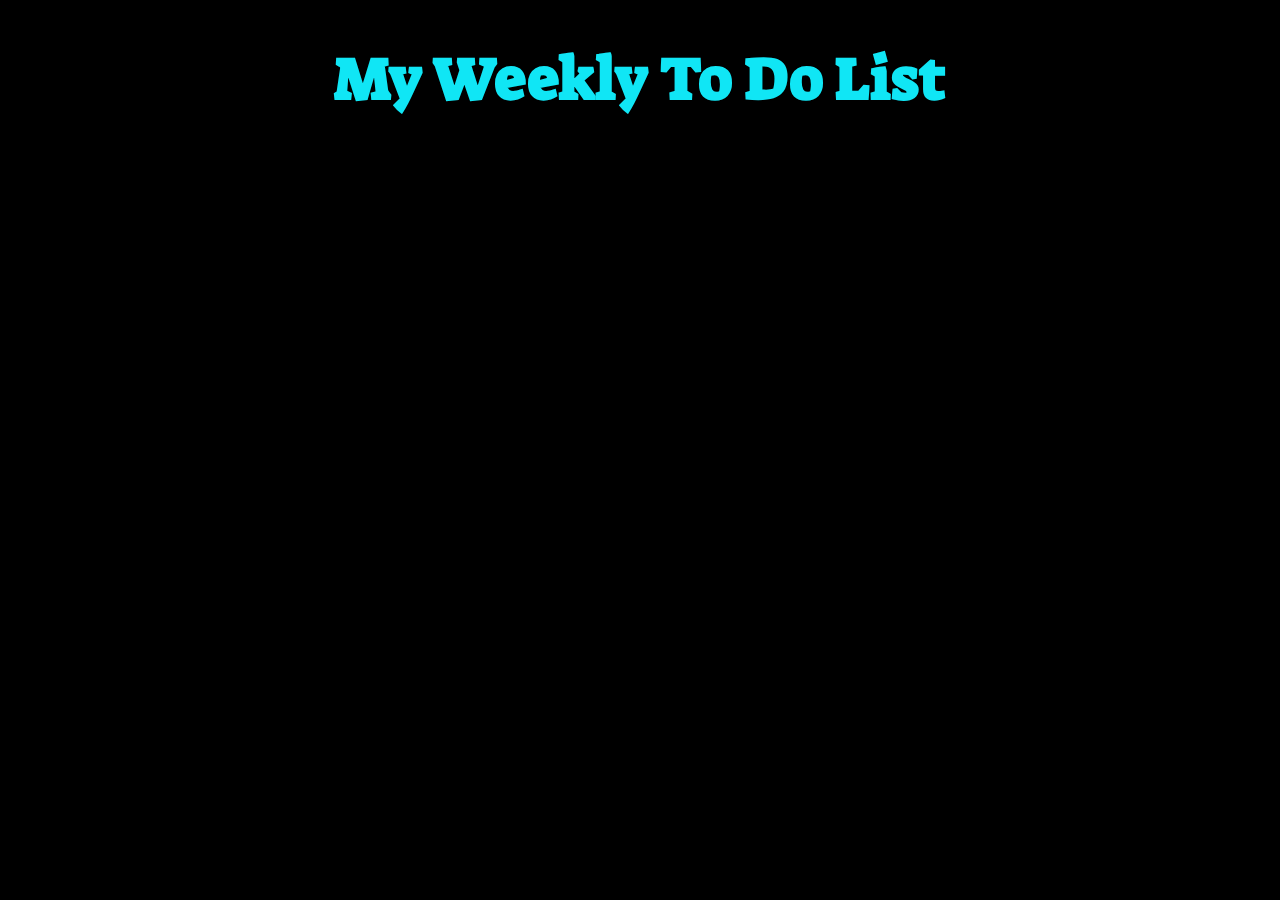
==== index.html @ fae9f492 "added css file and background color" ====
<!DOCTYPE html>
<html>
    <head>
        <meta charset="UTF-8">
        <link href="https://fonts.googleapis.com/css2?family=Suez+One&display=swap" rel="stylesheet">
        <link rel="stylesheet" href="main.css">
    </head>
    <title>To Do List</title>
    <body>
       <h1>My Weekly To Do List</h1>
    </body>
</html>
---- main.css ----
body{
  background-color: black;
}
h1{
    color: rgb(16, 230, 245);
    font-family: 'Suez One', serif;
    font-size: 60px;
    text-align: center;
}
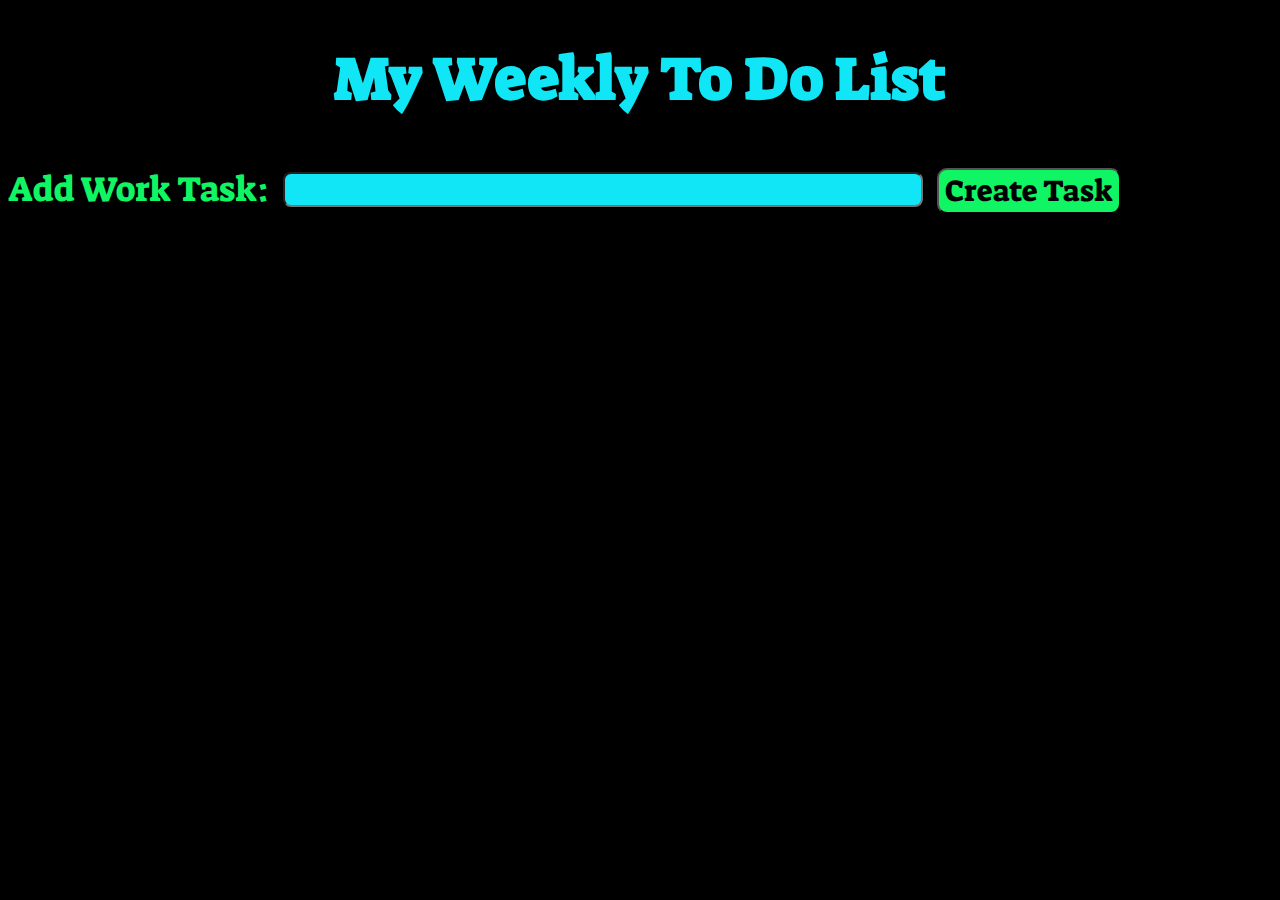
==== commit 5117d38c: "added work to do input and buttton" ====
--- a/index.html
+++ b/index.html
@@ -8,5 +8,11 @@
     <title>To Do List</title>
     <body>
        <h1>My Weekly To Do List</h1>
+      
+           <label id="Add-task-input">Add Work Task:</label>
+           <input id="work-input"></input>
+           <button id='work-button'>Create Task</button>
+           
+       </div>
     </body>
 </html>--- a/main.css
+++ b/main.css
@@ -6,4 +6,31 @@
     font-family: 'Suez One', serif;
     font-size: 60px;
     text-align: center;
-}+}
+
+#Add-task-input{
+    color:rgb(16, 245, 100);
+    font-family: 'Suez One', serif;
+    font-size: 35px;
+    padding-right: 10px;
+}
+
+#work-input{
+    font-size: 20px;
+    font-family: 'Suez One', serif;
+    background-color:rgb(16, 230, 245);
+    width: 50%;
+    height:20px;
+    padding-top: 10px;
+   border-radius:8px;
+}
+
+#work-button{
+    background-color:rgb(16, 245, 100);
+    font-family: 'Suez One', serif;
+    font-size: 30px;
+    border-radius: 10px;
+    margin: 10px
+    
+}
+
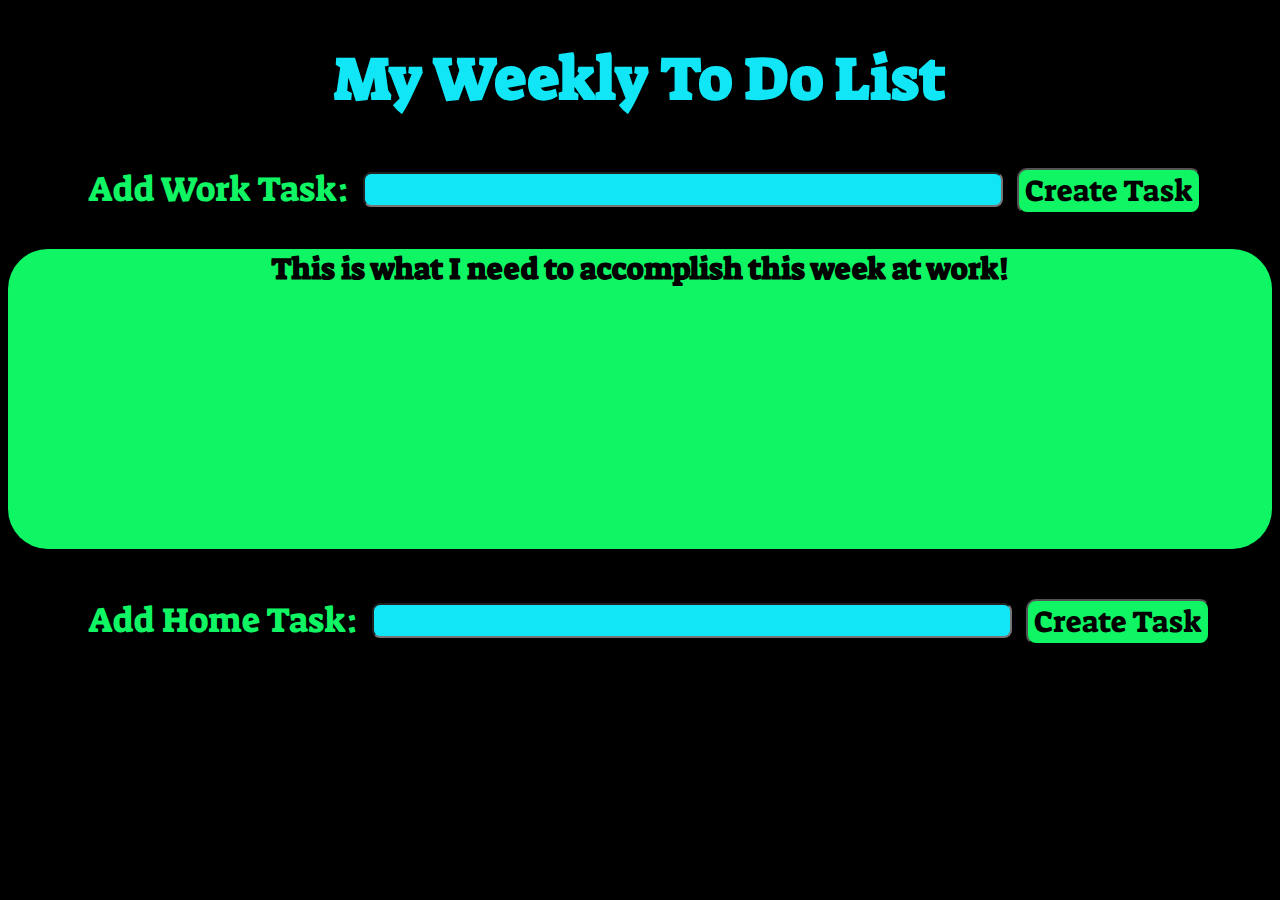
==== commit ec5e6485: "added home input" ====
--- a/index.html
+++ b/index.html
@@ -8,11 +8,21 @@
     <title>To Do List</title>
     <body>
        <h1>My Weekly To Do List</h1>
-      
+       <div>
            <label id="Add-task-input">Add Work Task:</label>
            <input id="work-input"></input>
            <button id='work-button'>Create Task</button>
-           
-       </div>
+        </div>
+        <div class='card'>
+            <h2 id="work-list-title">This is what I need to accomplish this week at work!</h2>
+            <ol>
+
+            </ol>
+        </div>
+        <div id="home-task-div">
+            <label id="Add-task-input">Add Home Task:</label>
+            <input id="work-input"></input>
+            <button id='work-button'>Create Task</button>
+         </div>
     </body>
 </html>--- a/main.css
+++ b/main.css
@@ -13,6 +13,7 @@
     font-family: 'Suez One', serif;
     font-size: 35px;
     padding-right: 10px;
+    margin-left: 80px;
 }
 
 #work-input{
@@ -31,6 +32,22 @@
     font-size: 30px;
     border-radius: 10px;
     margin: 10px
-    
 }
 
+.card{
+    background-color: rgb(16, 245, 100);
+    height: 300px;
+    width: 100%;
+    border-radius: 40px;
+}
+
+#work-list-title{
+    font-family: 'Suez One', serif;
+    font-size: 30px;
+    text-align: center;
+}
+
+#home-task-div{
+    margin-top: 40px;
+}
+
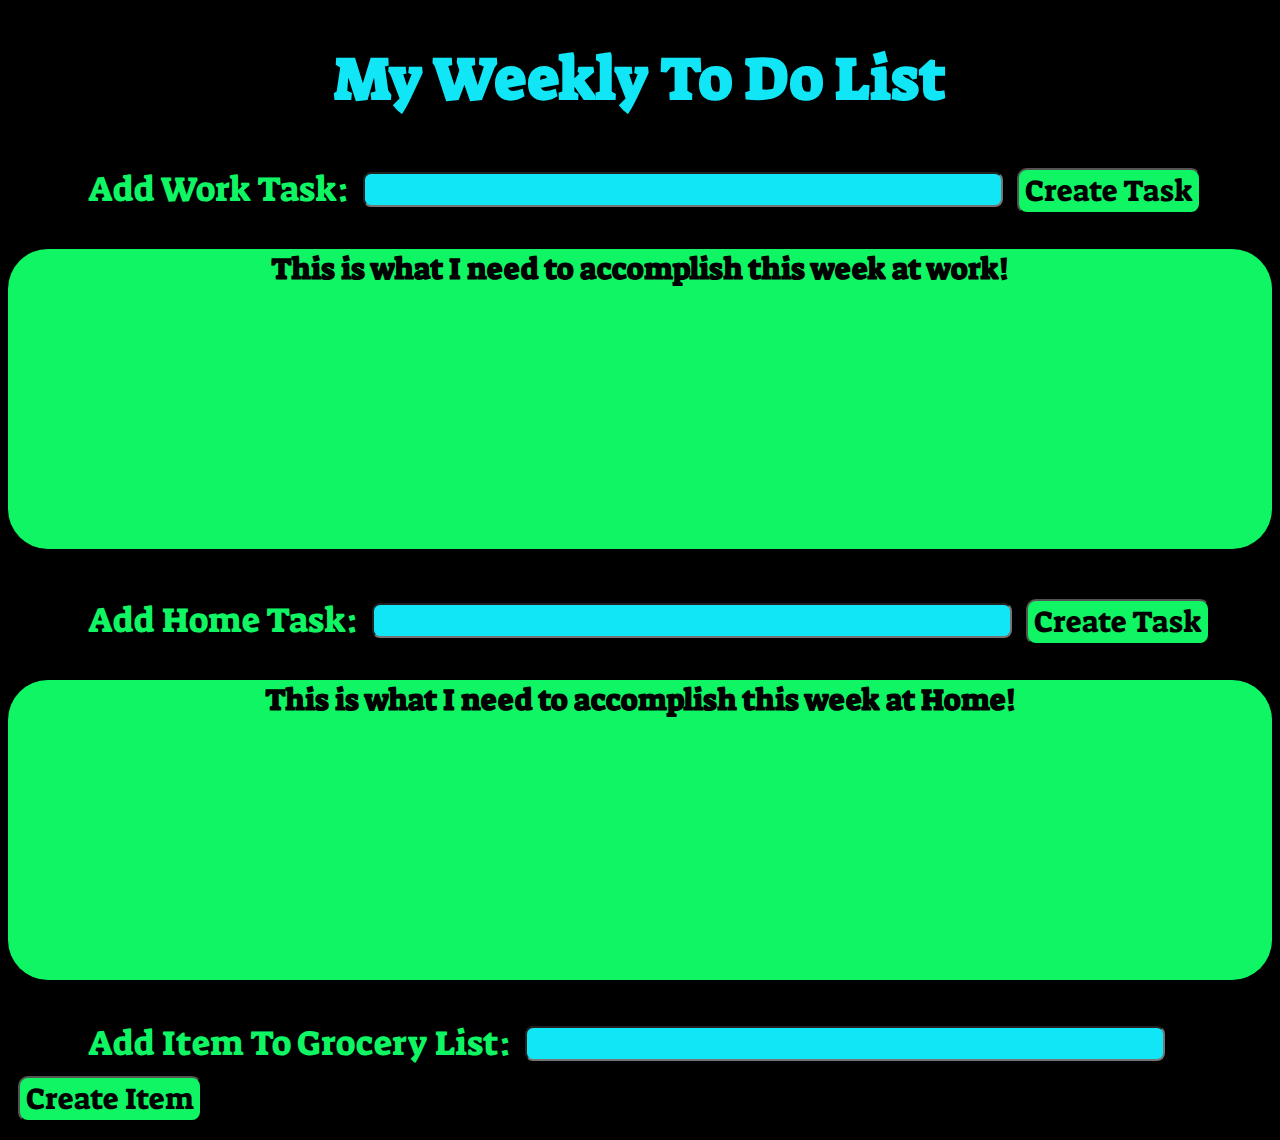
==== commit fd447004: "added grocery list input and card" ====
--- a/index.html
+++ b/index.html
@@ -9,7 +9,7 @@
     <body>
        <h1>My Weekly To Do List</h1>
        <div>
-           <label id="Add-task-input">Add Work Task:</label>
+           <label class="Add-task-input">Add Work Task:</label>
            <input id="work-input"></input>
            <button id='work-button'>Create Task</button>
         </div>
@@ -20,9 +20,20 @@
             </ol>
         </div>
         <div id="home-task-div">
-            <label id="Add-task-input">Add Home Task:</label>
+            <label class="Add-task-input">Add Home Task:</label>
             <input id="work-input"></input>
             <button id='work-button'>Create Task</button>
          </div>
+         <div class='card'>
+            <h2 id="work-list-title">This is what I need to accomplish this week at Home!</h2>
+            <ol>
+
+            </ol>
+        </div>
+        <div id='grocery-list-div'>
+            <label class="Add-task-input">Add Item To Grocery List:</label>
+            <input id="work-input"></input>
+            <button id='work-button'>Create Item</button>
+         </div>
     </body>
 </html>--- a/main.css
+++ b/main.css
@@ -8,7 +8,7 @@
     text-align: center;
 }
 
-#Add-task-input{
+.Add-task-input{
     color:rgb(16, 245, 100);
     font-family: 'Suez One', serif;
     font-size: 35px;
@@ -47,7 +47,9 @@
     text-align: center;
 }
 
-#home-task-div{
+#home-task-div, 
+#grocery-list-div{
     margin-top: 40px;
 }
 
+
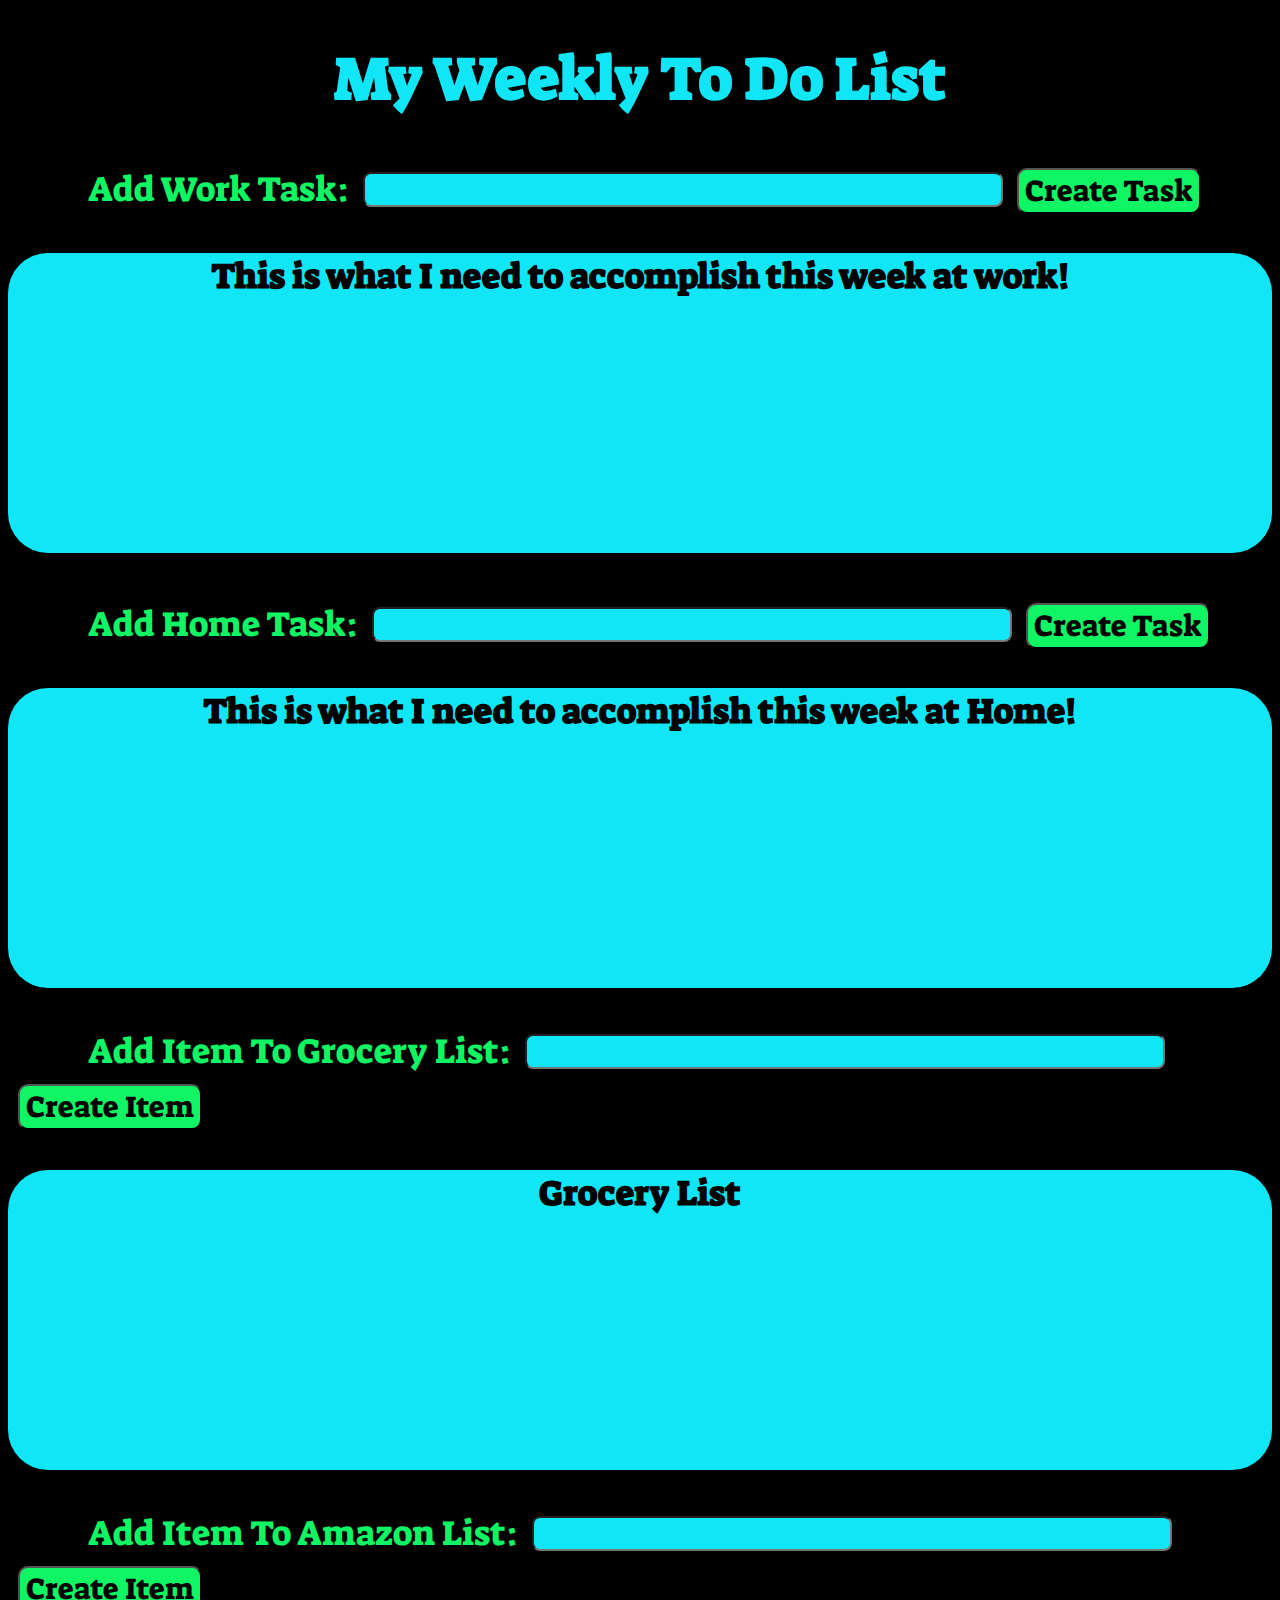
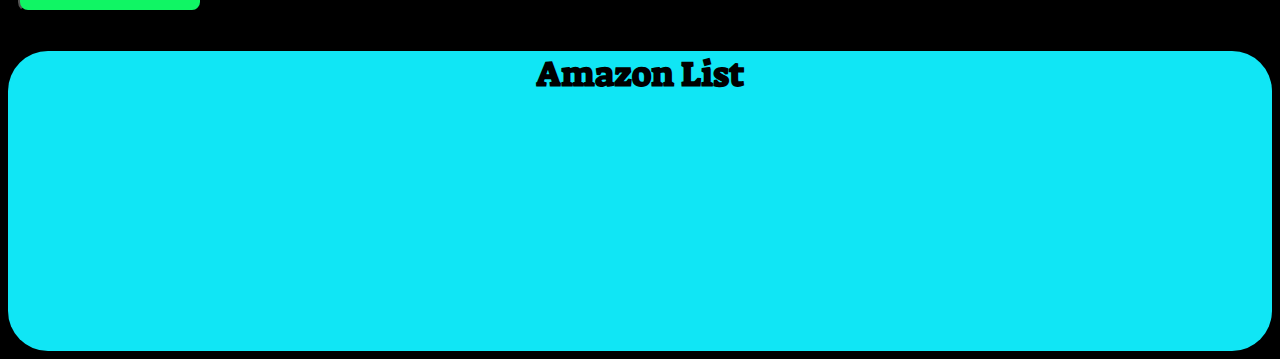
==== commit 56a648dc: "added amazon input and card" ====
--- a/index.html
+++ b/index.html
@@ -14,7 +14,7 @@
            <button id='work-button'>Create Task</button>
         </div>
         <div class='card'>
-            <h2 id="work-list-title">This is what I need to accomplish this week at work!</h2>
+            <h2 class="list-title">This is what I need to accomplish this week at work!</h2>
             <ol>
 
             </ol>
@@ -25,7 +25,7 @@
             <button id='work-button'>Create Task</button>
          </div>
          <div class='card'>
-            <h2 id="work-list-title">This is what I need to accomplish this week at Home!</h2>
+            <h2 class="list-title">This is what I need to accomplish this week at Home!</h2>
             <ol>
 
             </ol>
@@ -35,5 +35,22 @@
             <input id="work-input"></input>
             <button id='work-button'>Create Item</button>
          </div>
+         <div class='card'>
+            <h2 class="list-title">Grocery List</h2>
+            <ol>
+
+            </ol>
+        </div>
+        <div id='amazon-list-div'>
+            <label class="Add-task-input">Add Item To Amazon List:</label>
+            <input id="work-input"></input>
+            <button id='work-button'>Create Item</button>
+         </div>
+         <div class='card'>
+            <h2 class="list-title">Amazon List</h2>
+            <ol>
+
+            </ol>
+        </div>
     </body>
 </html>--- a/main.css
+++ b/main.css
@@ -35,20 +35,21 @@
 }
 
 .card{
-    background-color: rgb(16, 245, 100);
+    background-color: rgb(16, 230, 245);
     height: 300px;
     width: 100%;
     border-radius: 40px;
 }
 
-#work-list-title{
+.list-title{
     font-family: 'Suez One', serif;
-    font-size: 30px;
+    font-size: 35px;
     text-align: center;
 }
 
 #home-task-div, 
-#grocery-list-div{
+#grocery-list-div,
+#amazon-list-div{
     margin-top: 40px;
 }
 
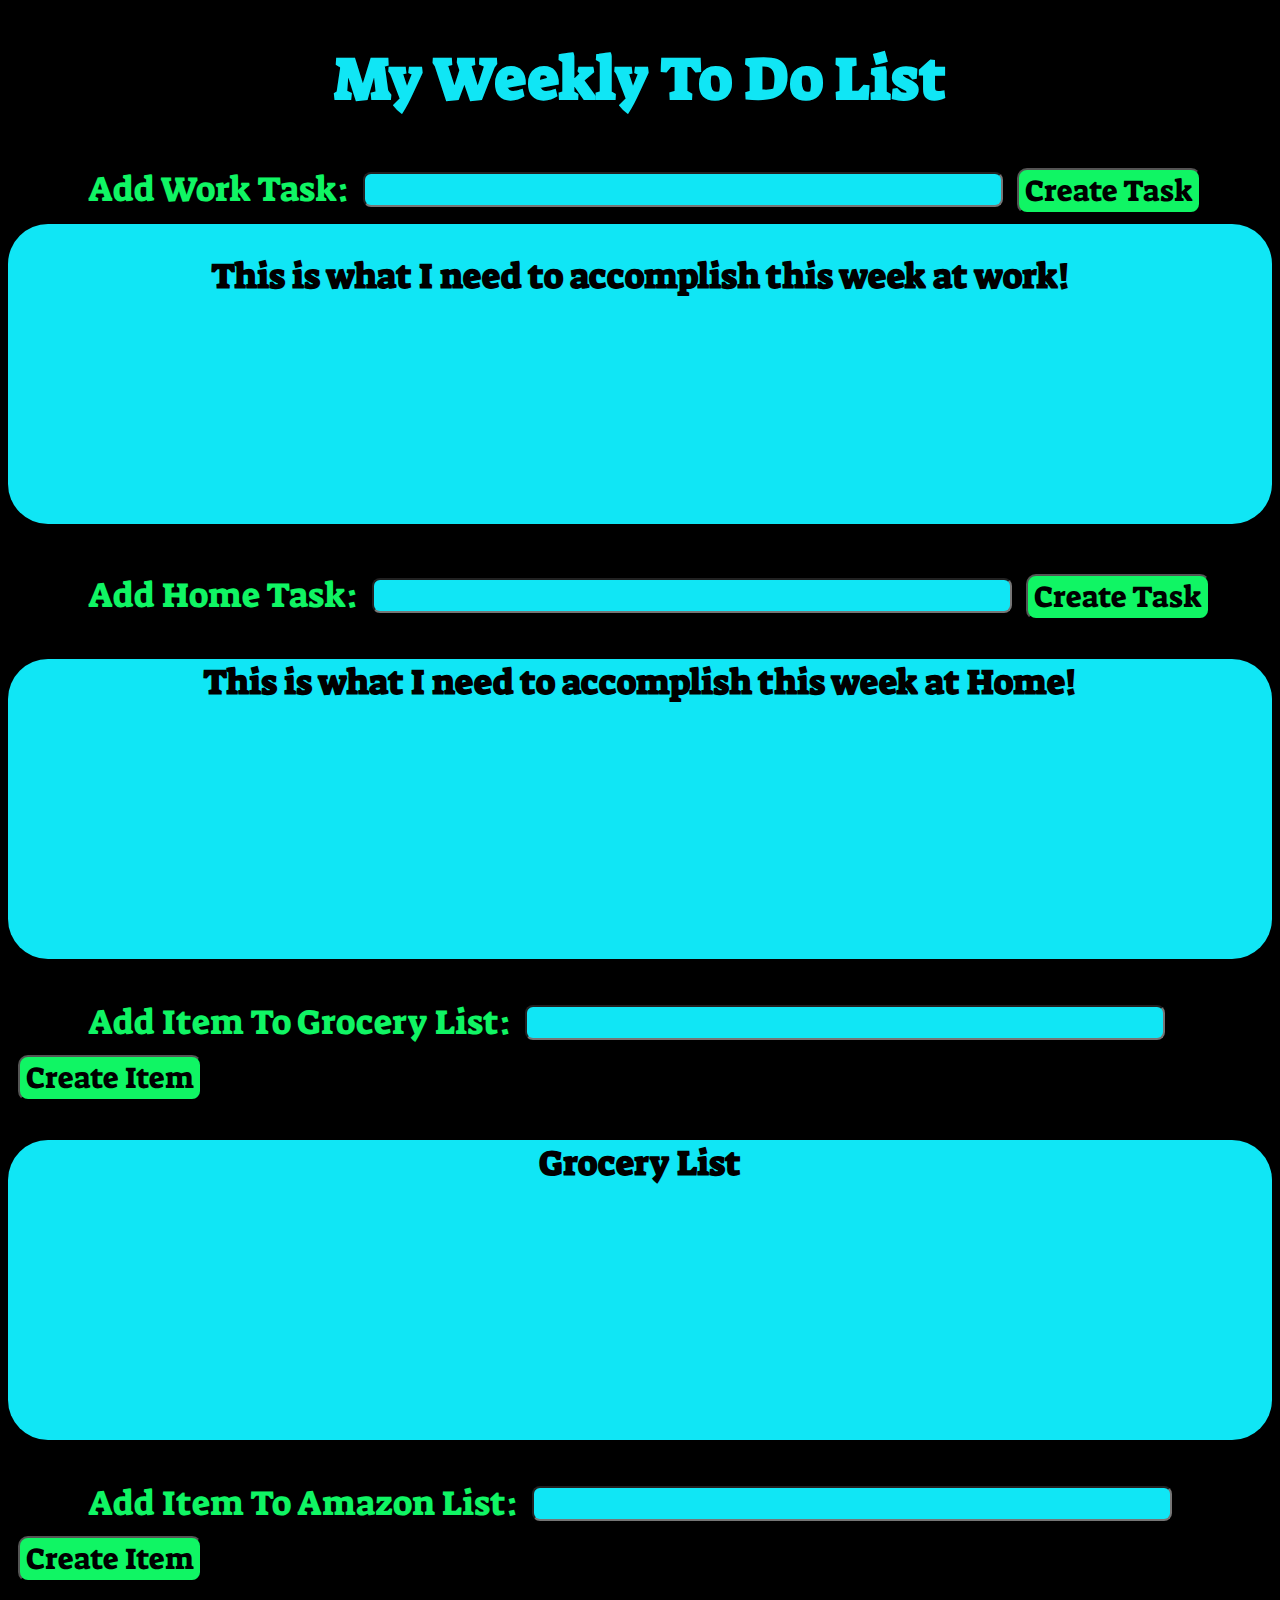
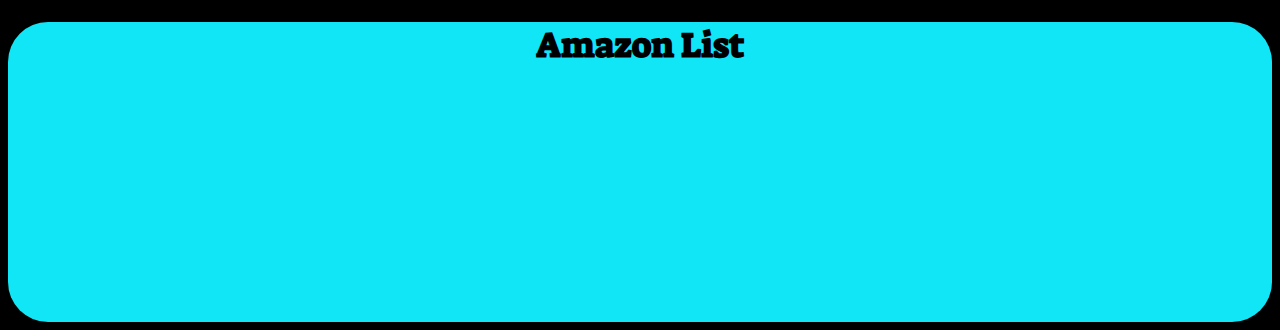
==== commit 403b9ca5: "added overflow to the work-div in css" ====
--- a/index.html
+++ b/index.html
@@ -10,19 +10,17 @@
        <h1>My Weekly To Do List</h1>
        <div>
            <label class="Add-task-input">Add Work Task:</label>
-           <input id="work-input"></input>
-           <button id='work-button'>Create Task</button>
+           <input class="input"></input>
+           <button class='button'>Create Task</button>
         </div>
-        <div class='card'>
+        <div id='work-tasks-div'>
             <h2 class="list-title">This is what I need to accomplish this week at work!</h2>
-            <ol>
-
-            </ol>
+            <ol id='work-ol'></ol>
         </div>
         <div id="home-task-div">
             <label class="Add-task-input">Add Home Task:</label>
-            <input id="work-input"></input>
-            <button id='work-button'>Create Task</button>
+            <input class="input"></input>
+            <button class='button'>Create Task</button>
          </div>
          <div class='card'>
             <h2 class="list-title">This is what I need to accomplish this week at Home!</h2>
@@ -32,8 +30,8 @@
         </div>
         <div id='grocery-list-div'>
             <label class="Add-task-input">Add Item To Grocery List:</label>
-            <input id="work-input"></input>
-            <button id='work-button'>Create Item</button>
+            <input class="input"></input>
+            <button class='button'>Create Item</button>
          </div>
          <div class='card'>
             <h2 class="list-title">Grocery List</h2>
@@ -43,8 +41,8 @@
         </div>
         <div id='amazon-list-div'>
             <label class="Add-task-input">Add Item To Amazon List:</label>
-            <input id="work-input"></input>
-            <button id='work-button'>Create Item</button>
+            <input class="input"></input>
+            <button class='button'>Create Item</button>
          </div>
          <div class='card'>
             <h2 class="list-title">Amazon List</h2>
@@ -52,5 +50,6 @@
 
             </ol>
         </div>
+        <script type='text/javascript' src='index.js'></script>
     </body>
 </html>--- a/main.css
+++ b/main.css
@@ -16,7 +16,7 @@
     margin-left: 80px;
 }
 
-#work-input{
+.input{
     font-size: 20px;
     font-family: 'Suez One', serif;
     background-color:rgb(16, 230, 245);
@@ -26,7 +26,7 @@
    border-radius:8px;
 }
 
-#work-button{
+.button{
     background-color:rgb(16, 245, 100);
     font-family: 'Suez One', serif;
     font-size: 30px;
@@ -53,4 +53,20 @@
     margin-top: 40px;
 }
 
+#work-tasks-div{
+    background-color: rgb(16, 230, 245);
+    height: 300px;
+    width: 100%;
+    border-radius: 40px;
+    overflow:auto;
 
+
+  
+}
+
+.work-li{
+    font-size: 23px;
+    font-family: 'Suez One', serif;
+}
+
+
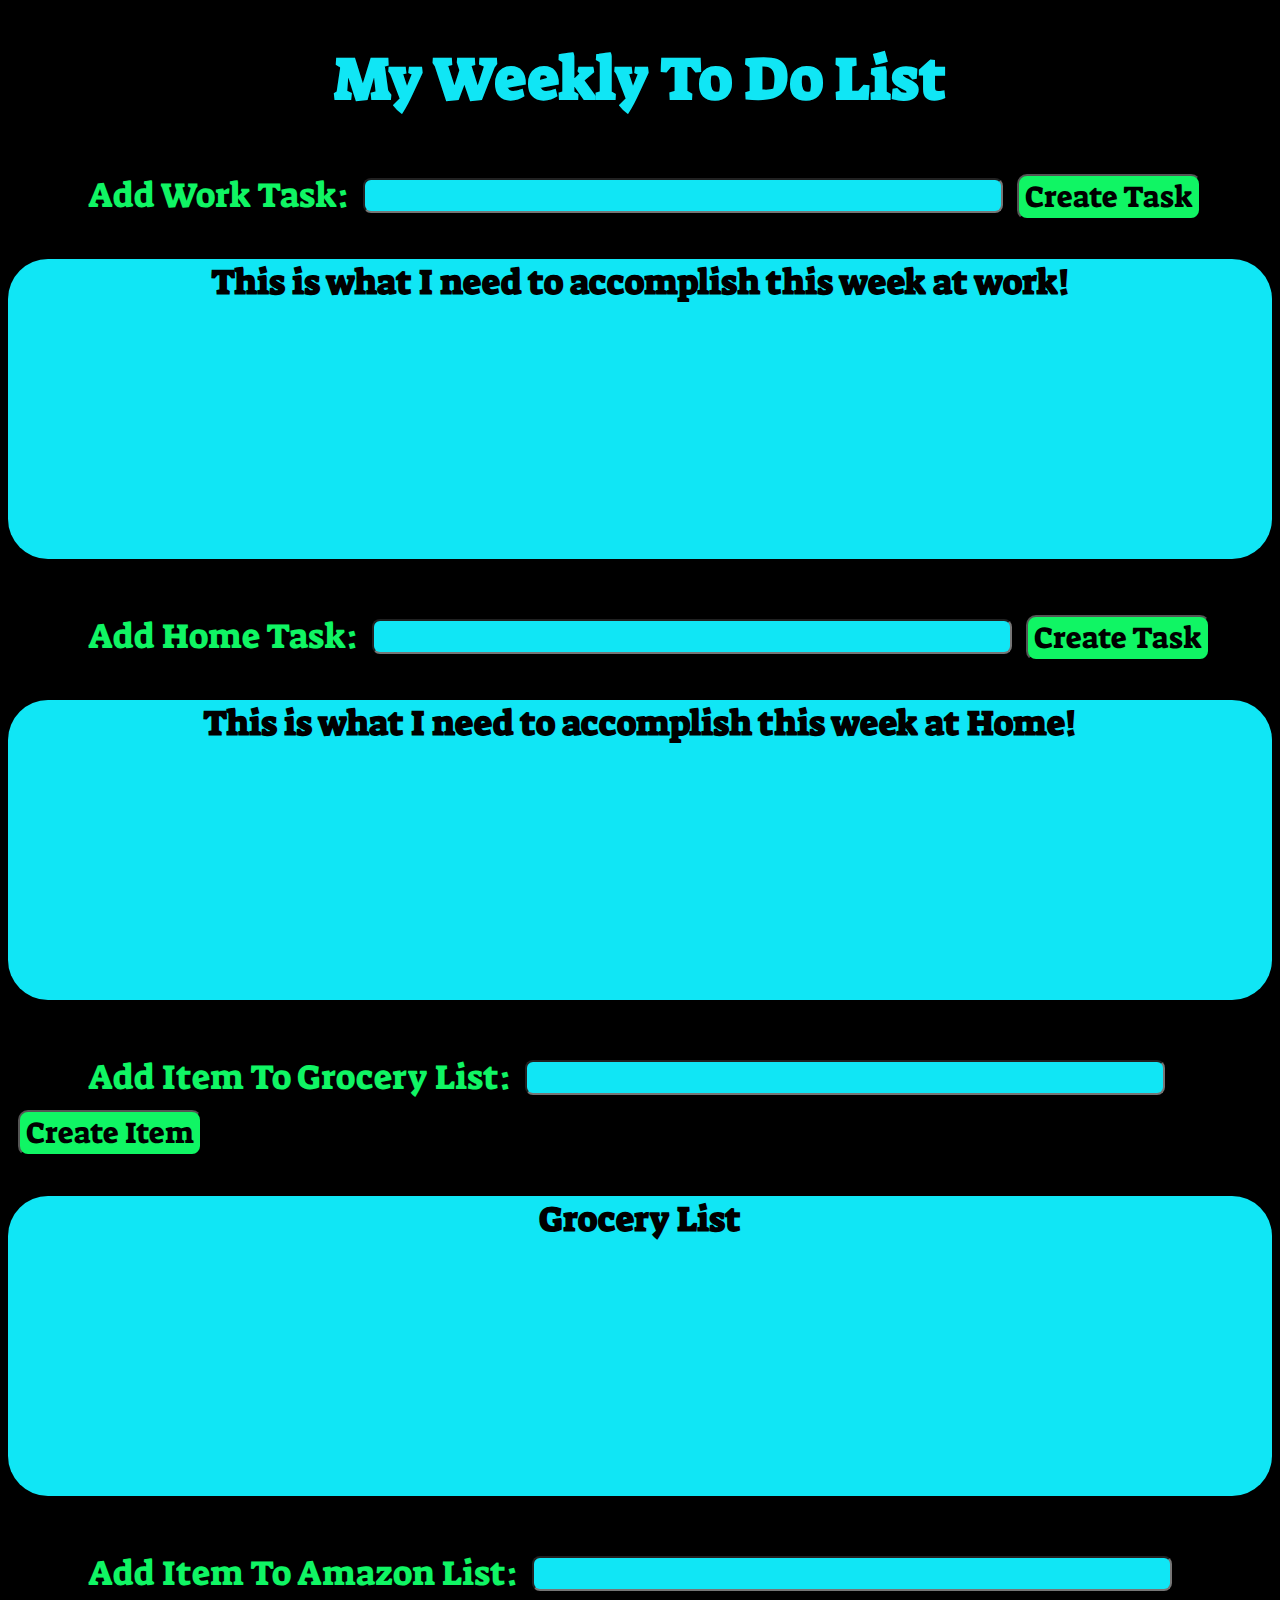
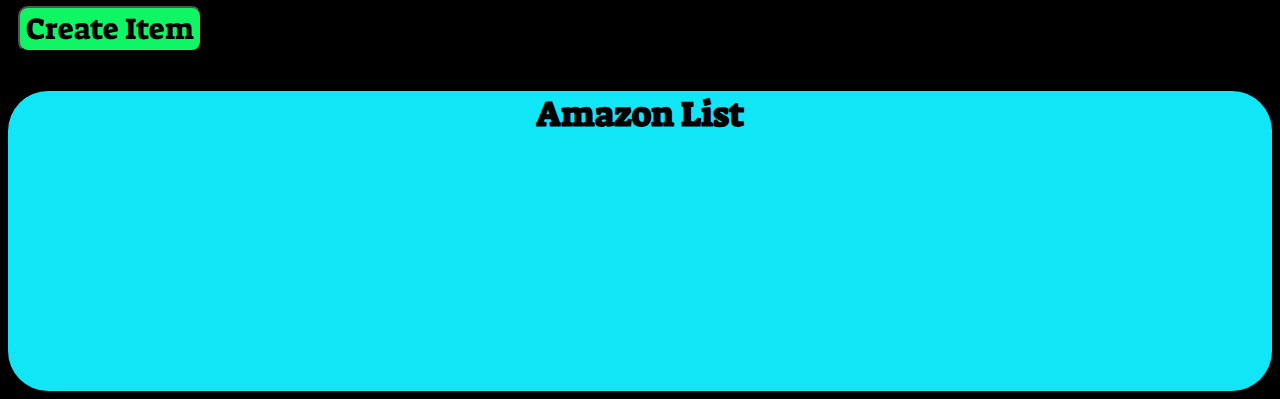
==== commit 2cc3dd31: "got the create button functionality to work" ====
--- a/index.html
+++ b/index.html
@@ -8,47 +8,41 @@
     <title>To Do List</title>
     <body>
        <h1>My Weekly To Do List</h1>
-       <div>
+       <form>
            <label class="Add-task-input">Add Work Task:</label>
            <input class="input"></input>
            <button class='button'>Create Task</button>
+       </form>
+        <div class='card'>
+            <h2 class="list-title">This is what I need to accomplish this week at work!</h2>
+            <ol class='work-ol'></ol>
         </div>
-        <div id='work-tasks-div'>
-            <h2 class="list-title">This is what I need to accomplish this week at work!</h2>
-            <ol id='work-ol'></ol>
-        </div>
-        <div id="home-task-div">
+        <form>
             <label class="Add-task-input">Add Home Task:</label>
             <input class="input"></input>
             <button class='button'>Create Task</button>
-         </div>
+        </form>
          <div class='card'>
             <h2 class="list-title">This is what I need to accomplish this week at Home!</h2>
-            <ol>
-
-            </ol>
+            <ol class='work-ol'></ol>
         </div>
-        <div id='grocery-list-div'>
+        <form>
             <label class="Add-task-input">Add Item To Grocery List:</label>
             <input class="input"></input>
             <button class='button'>Create Item</button>
-         </div>
+        </form>
          <div class='card'>
             <h2 class="list-title">Grocery List</h2>
-            <ol>
-
-            </ol>
+            <ol class='work-ol'></ol>
         </div>
-        <div id='amazon-list-div'>
+        <form>
             <label class="Add-task-input">Add Item To Amazon List:</label>
             <input class="input"></input>
             <button class='button'>Create Item</button>
-         </div>
+        </form>
          <div class='card'>
             <h2 class="list-title">Amazon List</h2>
-            <ol>
-
-            </ol>
+            <ol class='work-ol'></ol>
         </div>
         <script type='text/javascript' src='index.js'></script>
     </body>
--- a/main.css
+++ b/main.css
@@ -20,6 +20,7 @@
     font-size: 20px;
     font-family: 'Suez One', serif;
     background-color:rgb(16, 230, 245);
+    margin-top: 20px;
     width: 50%;
     height:20px;
     padding-top: 10px;
@@ -59,9 +60,6 @@
     width: 100%;
     border-radius: 40px;
     overflow:auto;
-
-
-  
 }
 
 .work-li{
@@ -69,4 +67,14 @@
     font-family: 'Suez One', serif;
 }
 
+.work-complete-button{
+    color:rgb(16, 230, 245);
+    background-color: black;
+   margin-left: 30px;
+}
 
+form{
+    margin-top: 40px;
+}
+
+
